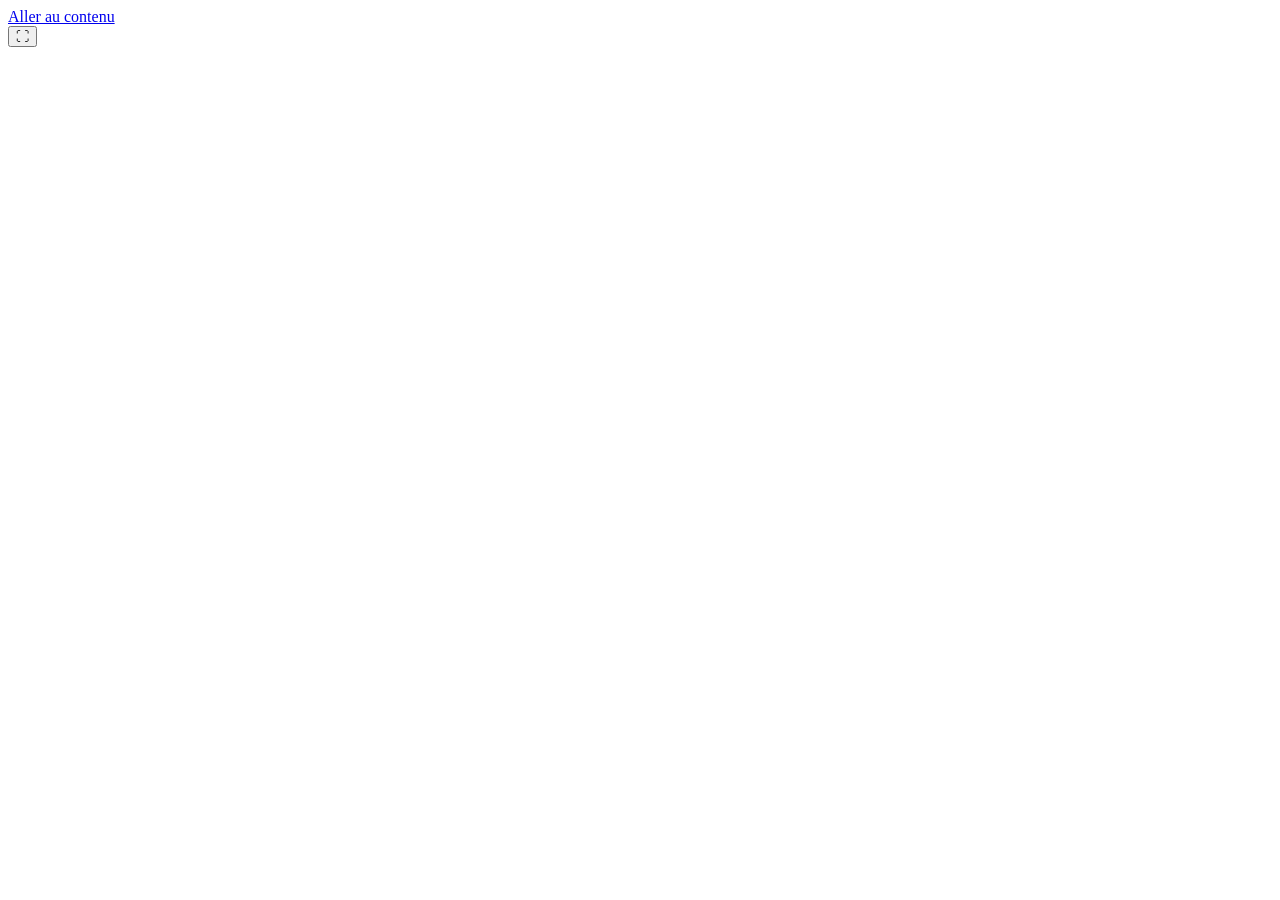
==== index.html @ 28c28bdc "Add files via upload" ====
<!DOCTYPE html>
<html lang="fr">
<head>
<meta charset="UTF-8">
<meta name="viewport" content="width=device-width, initial-scale=1.0">
<title>L'IA au service de l'excellence relationnelle</title>
<link rel="stylesheet" href="css/styles.css">
</head>
<body>

  <a class="lien-evitement" href="#parcours">Aller au contenu</a>

  <!-- Jauge collective : filigrane fixe, visible à partir de l'écran 5 -->
  <div id="jauge" class="jauge" hidden aria-label="Jauge collective">
    <div class="jauge-piste">
      <div id="jauge-remplissage" class="jauge-remplissage" style="width:0%"></div>
    </div>
    <div class="jauge-valeur"><span id="jauge-valeur-texte">0</span>/100</div>
    <div class="jauge-boutons">
      <button type="button" data-jauge-ajout="1" aria-label="Ajouter 1 point">+1</button>
      <button type="button" data-jauge-ajout="5" aria-label="Ajouter 5 points">+5</button>
      <button type="button" data-jauge-ajout="10" aria-label="Ajouter 10 points">+10</button>
      <button type="button" id="jauge-reset" aria-label="Réinitialiser la jauge (double-clic)">↺</button>
    </div>
  </div>

  <!-- Navigation par points, cliquable et pilotée au clavier -->
  <nav id="nav-points" class="nav-points" aria-label="Navigation entre les écrans"></nav>

  <button type="button" id="bouton-plein-ecran" class="bouton-plein-ecran" aria-label="Basculer en mode plein écran">⛶</button>

  <main id="parcours" class="parcours" tabindex="-1"></main>

  <script src="data/contenus.js"></script>
  <script src="js/app.js"></script>
</body>
</html>
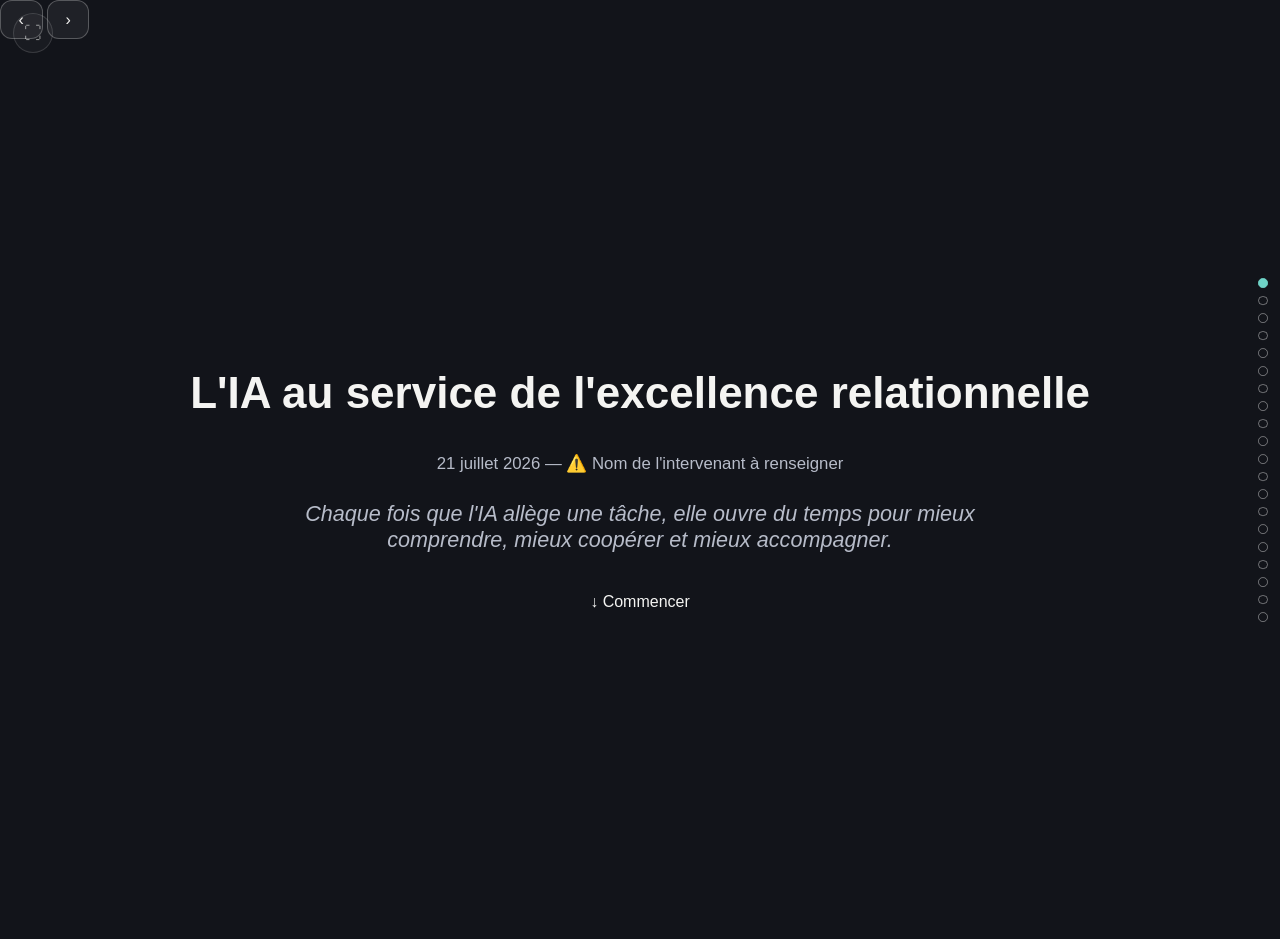
==== commit df5420af: "Update index.html update après modif des apparitions" ====
--- a/index.html
+++ b/index.html
@@ -29,6 +29,13 @@
 
   <button type="button" id="bouton-plein-ecran" class="bouton-plein-ecran" aria-label="Basculer en mode plein écran">⛶</button>
 
+  <!-- Navigation tactile / souris de secours : déclenche exactement les
+       mêmes actions Suivant/Retour que le clavier (mêmes niveaux respectés). -->
+  <div class="boutons-navigation">
+    <button type="button" id="bouton-precedent" aria-label="Précédent">‹</button>
+    <button type="button" id="bouton-suivant" aria-label="Suivant">›</button>
+  </div>
+
   <main id="parcours" class="parcours" tabindex="-1"></main>
 
   <script src="data/contenus.js"></script>
--- a/css/styles.css
+++ b/css/styles.css
@@ -0,0 +1,560 @@
+/* ==========================================================================
+   Variables
+   ========================================================================== */
+:root {
+  --bg: #12141a;
+  --bg-alt: #1b1e27;
+  --texte: #f4f4f2;
+  --texte-att: #b7bcc9;
+  --accent: #6fd3c7;
+  --accent-2: #f2c14e;
+  --attente-bg: #3a2f14;
+  --attente-bord: #f2c14e;
+
+  --pole-career: #4fb3a9;
+  --pole-formation: #8f7fe0;
+  --pole-taxe: #e0a94f;
+  --pole-alternance: #5e9fe0;
+  --pole-event: #e07f9f;
+
+  --marge: clamp(1.25rem, 4vw, 4rem);
+  --rayon: 0.75rem;
+  --transition-rapide: 180ms ease;
+}
+
+@media (prefers-color-scheme: light) {
+  :root {
+    --bg: #12141a;
+    --bg-alt: #1b1e27;
+    --texte: #f4f4f2;
+  }
+}
+
+* { box-sizing: border-box; }
+
+html, body {
+  margin: 0;
+  padding: 0;
+  height: 100%;
+  background: var(--bg);
+  color: var(--texte);
+  font-family: "Segoe UI", "Helvetica Neue", Arial, sans-serif;
+}
+
+body { overflow: hidden; }
+
+h1, h2, h3 { line-height: 1.2; margin: 0 0 0.75em; }
+
+button {
+  font-family: inherit;
+  cursor: pointer;
+  border: 1px solid rgba(255,255,255,0.25);
+  background: rgba(255,255,255,0.06);
+  color: var(--texte);
+  border-radius: var(--rayon);
+  padding: 0.6em 1.1em;
+  font-size: 1rem;
+  transition: background var(--transition-rapide), transform var(--transition-rapide);
+}
+button:hover { background: rgba(255,255,255,0.14); }
+button:active { transform: scale(0.97); }
+
+:focus-visible {
+  outline: 3px solid var(--accent);
+  outline-offset: 2px;
+}
+
+.lien-evitement {
+  position: absolute;
+  left: -999px;
+  top: 0;
+  background: var(--accent);
+  color: #05201c;
+  padding: 0.75em 1em;
+  z-index: 1000;
+}
+.lien-evitement:focus { left: 0; }
+
+/* ==========================================================================
+   Défilement magnétique
+   ========================================================================== */
+.parcours {
+  height: 100vh;
+  overflow-y: auto;
+  scroll-snap-type: y mandatory;
+  scroll-behavior: smooth;
+}
+.parcours.libre { scroll-snap-type: none; }
+
+.screen {
+  scroll-snap-align: start;
+  scroll-snap-stop: always;
+  min-height: 100vh;
+  width: 100%;
+  display: flex;
+  flex-direction: column;
+  justify-content: center;
+  align-items: center;
+  padding: var(--marge);
+  text-align: center;
+  position: relative;
+}
+.screen:nth-child(even) { background: var(--bg-alt); }
+
+.screen-contenu { max-width: 62rem; width: 100%; }
+
+.titre-ecran { font-size: clamp(1.6rem, 4vw, 2.75rem); }
+
+.ancrage {
+  font-size: clamp(1.05rem, 2vw, 1.35rem);
+  font-style: italic;
+  color: var(--texte-att);
+  max-width: 46rem;
+  margin: 1.25em auto 0;
+}
+
+.question-groupe {
+  font-size: clamp(1.2rem, 2.5vw, 1.75rem);
+  margin: 0.75em 0;
+}
+
+.relances {
+  list-style: none;
+  padding: 0;
+  margin: 1em 0 0;
+  color: var(--texte-att);
+  display: flex;
+  flex-wrap: wrap;
+  gap: 0.5em 1.25em;
+  justify-content: center;
+}
+.relances li::before { content: "— "; }
+
+/* Bloc d'attente : contenu à finaliser avant la séance */
+.bloc-attente {
+  background: var(--attente-bg);
+  border: 1px dashed var(--attente-bord);
+  color: #ffe8ab;
+  border-radius: var(--rayon);
+  padding: 0.6em 0.9em;
+  font-size: 0.95rem;
+  display: inline-block;
+  margin-top: 0.75em;
+}
+
+/* ==========================================================================
+   Écran 1 — Accueil
+   ========================================================================== */
+.ecran-accueil .meta {
+  color: var(--texte-att);
+  margin-top: 1em;
+  font-size: 1.05rem;
+}
+.fleche-defilement {
+  margin-top: 2.5em;
+  animation: rebond 2s infinite;
+}
+@keyframes rebond {
+  0%, 100% { transform: translateY(0); }
+  50% { transform: translateY(10px); }
+}
+
+/* ==========================================================================
+   Écran 2 — Mots-clés
+   ========================================================================== */
+.mots-cles {
+  display: flex;
+  flex-wrap: wrap;
+  gap: 0.75em 1em;
+  justify-content: center;
+  list-style: none;
+  padding: 0;
+  margin: 1.5em 0 0;
+}
+.mots-cles li {
+  padding: 0.5em 1.1em;
+  border-radius: 999px;
+  background: rgba(111,211,199,0.12);
+  border: 1px solid rgba(111,211,199,0.4);
+  opacity: 0;
+  transform: translateY(12px);
+  transition: opacity 500ms ease, transform 500ms ease;
+}
+.mots-cles li.visible { opacity: 1; transform: translateY(0); }
+
+/* ==========================================================================
+   Écran 3 — Deux blocs
+   ========================================================================== */
+.deux-blocs {
+  display: grid;
+  grid-template-columns: repeat(auto-fit, minmax(16rem, 1fr));
+  gap: 1.5em;
+  margin-top: 1.5em;
+  text-align: left;
+}
+.bloc {
+  background: rgba(255,255,255,0.05);
+  border-radius: var(--rayon);
+  padding: 1.25em 1.5em;
+  opacity: 0;
+  transform: translateY(12px);
+  transition: opacity 600ms ease, transform 600ms ease;
+}
+.bloc.visible { opacity: 1; transform: translateY(0); }
+.bloc ul { margin: 0.5em 0 0; padding-left: 1.2em; }
+.bloc li { margin: 0.35em 0; }
+
+/* ==========================================================================
+   Écran 4 — Citation
+   ========================================================================== */
+blockquote.citation {
+  font-size: clamp(1.3rem, 3vw, 2rem);
+  font-weight: 300;
+  margin: 0;
+  padding: 0 1em;
+  border-left: 4px solid var(--accent);
+}
+.citation-source { color: var(--texte-att); margin-top: 0.75em; }
+
+/* ==========================================================================
+   Écran 5 — Mission collective
+   ========================================================================== */
+.mission-liste {
+  list-style: none;
+  padding: 0;
+  margin: 1.25em 0 0;
+  display: grid;
+  gap: 0.6em;
+  text-align: left;
+  max-width: 34rem;
+  margin-inline: auto;
+}
+.mission-liste li {
+  background: rgba(255,255,255,0.05);
+  border-radius: var(--rayon);
+  padding: 0.6em 1em;
+}
+
+/* ==========================================================================
+   Démonstrations (écrans 6, 9, 11)
+   ========================================================================== */
+.consigne-box {
+  background: rgba(255,255,255,0.06);
+  border-radius: var(--rayon);
+  padding: 1.25em 1.5em;
+  font-size: 1.15rem;
+  margin: 1.25em 0;
+}
+.actions {
+  display: flex;
+  flex-wrap: wrap;
+  gap: 0.75em;
+  justify-content: center;
+  margin-top: 1em;
+}
+.resultat-secours {
+  margin-top: 1.25em;
+  text-align: left;
+}
+.resultat-secours[hidden] { display: none; }
+
+.documents-grille {
+  display: grid;
+  grid-template-columns: repeat(auto-fit, minmax(8rem, 1fr));
+  gap: 0.75em;
+  margin: 1.25em 0;
+}
+.document-carte {
+  background: rgba(255,255,255,0.05);
+  border-radius: var(--rayon);
+  padding: 1em 0.5em;
+}
+.document-carte .icone { font-size: 2rem; display: block; margin-bottom: 0.35em; }
+
+/* ==========================================================================
+   Écran 7 — Débrief (textareas)
+   ========================================================================== */
+.contributions {
+  display: grid;
+  gap: 0.75em;
+  margin: 1.25em 0;
+  text-align: left;
+}
+.contributions textarea {
+  width: 100%;
+  min-height: 4.5em;
+  border-radius: var(--rayon);
+  border: 1px solid rgba(255,255,255,0.2);
+  background: rgba(255,255,255,0.04);
+  color: var(--texte);
+  padding: 0.75em;
+  font-family: inherit;
+  font-size: 1rem;
+  resize: vertical;
+}
+
+/* ==========================================================================
+   Écran 8 — Construction du contexte
+   ========================================================================== */
+.contexte-grille {
+  display: grid;
+  grid-template-columns: repeat(auto-fit, minmax(15rem, 1fr));
+  gap: 0.9em;
+  text-align: left;
+  margin: 1.25em 0;
+}
+.contexte-champ label { display: block; font-size: 0.9rem; color: var(--texte-att); margin-bottom: 0.3em; }
+.contexte-champ input, .contexte-champ textarea {
+  width: 100%;
+  border-radius: var(--rayon);
+  border: 1px solid rgba(255,255,255,0.2);
+  background: rgba(255,255,255,0.04);
+  color: var(--texte);
+  padding: 0.6em 0.75em;
+  font-family: inherit;
+}
+.previsualisation {
+  text-align: left;
+  background: rgba(111,211,199,0.08);
+  border: 1px solid rgba(111,211,199,0.3);
+  border-radius: var(--rayon);
+  padding: 1em 1.25em;
+  margin-top: 1em;
+  white-space: pre-wrap;
+  font-size: 0.98rem;
+}
+
+/* ==========================================================================
+   Écran 10 — Méthode
+   ========================================================================== */
+.methode-etapes {
+  display: grid;
+  grid-template-columns: repeat(auto-fit, minmax(9rem, 1fr));
+  gap: 1em;
+  margin: 1.5em 0;
+}
+.methode-etape {
+  background: rgba(255,255,255,0.05);
+  border-radius: var(--rayon);
+  padding: 1.5em 1em;
+  font-size: 1.1rem;
+  font-weight: 600;
+  opacity: 0;
+  transform: scale(0.92);
+  transition: opacity 500ms ease, transform 500ms ease;
+}
+.methode-etape.visible { opacity: 1; transform: scale(1); }
+.methode-etape .num { display: block; color: var(--accent); font-size: 0.85rem; margin-bottom: 0.4em; }
+
+/* ==========================================================================
+   Écran 12 — Vérification
+   ========================================================================== */
+.verification-liste {
+  list-style: none;
+  padding: 0;
+  margin: 1.25em auto 0;
+  display: grid;
+  gap: 0.6em;
+  max-width: 36rem;
+  text-align: left;
+}
+.verification-liste li {
+  background: rgba(255,255,255,0.05);
+  border-radius: var(--rayon);
+  padding: 0.6em 1em;
+}
+.verification-liste li::before { content: "☐ "; color: var(--accent); }
+
+/* ==========================================================================
+   Écran 13 — Vidéo
+   ========================================================================== */
+.video-conteneur { margin: 1.25em 0; }
+.video-conteneur video {
+  max-width: 100%;
+  max-height: 40vh;
+  border-radius: var(--rayon);
+  background: #000;
+}
+
+/* ==========================================================================
+   Écrans 15/16 — Portefeuilles (sélecteur de groupe)
+   ========================================================================== */
+.selecteur-groupe {
+  display: flex;
+  gap: 0.6em;
+  justify-content: center;
+  margin: 1em 0;
+}
+.selecteur-groupe button[aria-pressed="true"] {
+  background: var(--accent);
+  color: #05201c;
+  border-color: var(--accent);
+}
+
+.portefeuille-cartes {
+  display: grid;
+  grid-template-columns: repeat(auto-fit, minmax(10rem, 1fr));
+  gap: 0.75em;
+  margin-top: 1.25em;
+  text-align: left;
+}
+.portefeuille-carte {
+  border-radius: var(--rayon);
+  padding: 0.9em 1em;
+  border-left: 5px solid var(--pole-career);
+  background: rgba(255,255,255,0.05);
+}
+.portefeuille-carte .pole { font-size: 0.8rem; color: var(--texte-att); display: block; margin-bottom: 0.3em; }
+.portefeuille-carte[data-pole="Career Center"] { border-left-color: var(--pole-career); }
+.portefeuille-carte[data-pole="Formation continue"] { border-left-color: var(--pole-formation); }
+.portefeuille-carte[data-pole="Taxe d'apprentissage"] { border-left-color: var(--pole-taxe); }
+.portefeuille-carte[data-pole="Alternance"] { border-left-color: var(--pole-alternance); }
+.portefeuille-carte[data-pole="Événementiel"] { border-left-color: var(--pole-event); }
+
+.situations-liste {
+  display: grid;
+  gap: 0.6em;
+  margin-top: 1.25em;
+  text-align: left;
+  max-width: 40rem;
+  margin-inline: auto;
+}
+.situations-liste li {
+  background: rgba(255,255,255,0.05);
+  border-radius: var(--rayon);
+  padding: 0.6em 1em;
+}
+
+/* ==========================================================================
+   Minuteries (écrans 18, 19)
+   ========================================================================== */
+.minuterie {
+  font-variant-numeric: tabular-nums;
+  font-size: clamp(2.5rem, 6vw, 4rem);
+  font-weight: 700;
+  margin: 0.5em 0;
+}
+.minuterie-controles { display: flex; gap: 0.75em; justify-content: center; }
+.minuterie-etiquette { color: var(--texte-att); font-size: 1rem; }
+
+.groupe-actuel {
+  font-size: 1.1rem;
+  color: var(--accent);
+  margin-bottom: 0.5em;
+}
+
+/* ==========================================================================
+   Écran 20 — Projection
+   ========================================================================== */
+.qr-bloc {
+  margin: 1.25em auto;
+  width: 10rem;
+  height: 10rem;
+  border: 1px dashed var(--attente-bord);
+  border-radius: var(--rayon);
+  display: flex;
+  align-items: center;
+  justify-content: center;
+  color: var(--texte-att);
+  font-size: 0.85rem;
+  text-align: center;
+  padding: 0.5em;
+}
+
+/* ==========================================================================
+   Écran 21 — Conclusion
+   ========================================================================== */
+.mots-cles-finaux {
+  display: flex;
+  flex-wrap: wrap;
+  gap: 0.6em;
+  justify-content: center;
+  list-style: none;
+  padding: 0;
+  margin: 1.25em 0;
+  color: var(--texte-att);
+}
+
+/* ==========================================================================
+   Chrome global : jauge, navigation, plein écran
+   ========================================================================== */
+.jauge {
+  position: fixed;
+  top: 0.75em;
+  left: 50%;
+  transform: translateX(-50%);
+  z-index: 200;
+  display: flex;
+  align-items: center;
+  gap: 0.6em;
+  background: rgba(18,20,26,0.85);
+  backdrop-filter: blur(6px);
+  border-radius: 999px;
+  padding: 0.4em 0.9em;
+  font-size: 0.85rem;
+  opacity: 0.55;
+  transition: opacity var(--transition-rapide);
+}
+.jauge:hover, .jauge:focus-within { opacity: 1; }
+.jauge[hidden] { display: none; }
+.jauge-piste {
+  width: 8rem;
+  height: 0.5rem;
+  background: rgba(255,255,255,0.15);
+  border-radius: 999px;
+  overflow: hidden;
+}
+.jauge-remplissage {
+  height: 100%;
+  background: var(--accent);
+  transition: width 400ms ease;
+}
+.jauge-boutons { display: flex; gap: 0.3em; }
+.jauge-boutons button { padding: 0.2em 0.55em; font-size: 0.8rem; }
+
+.nav-points {
+  position: fixed;
+  right: 0.75em;
+  top: 50%;
+  transform: translateY(-50%);
+  z-index: 200;
+  display: flex;
+  flex-direction: column;
+  gap: 0.5em;
+}
+.nav-points button {
+  width: 0.6rem;
+  height: 0.6rem;
+  padding: 0;
+  border-radius: 50%;
+  border: 1px solid rgba(255,255,255,0.4);
+  background: transparent;
+}
+.nav-points button[aria-current="true"] {
+  background: var(--accent);
+  border-color: var(--accent);
+}
+
+.bouton-plein-ecran {
+  position: fixed;
+  left: 0.75em;
+  top: 0.75em;
+  z-index: 200;
+  border-radius: 50%;
+  width: 2.5rem;
+  height: 2.5rem;
+  padding: 0;
+  font-size: 1.1rem;
+  opacity: 0.55;
+}
+.bouton-plein-ecran:hover { opacity: 1; }
+
+@media (max-width: 640px) {
+  .nav-points { display: none; }
+  .jauge { font-size: 0.75rem; }
+  .jauge-piste { width: 5rem; }
+}
+
+@media (prefers-reduced-motion: reduce) {
+  * { animation-duration: 0.01ms !important; transition-duration: 0.01ms !important; }
+}
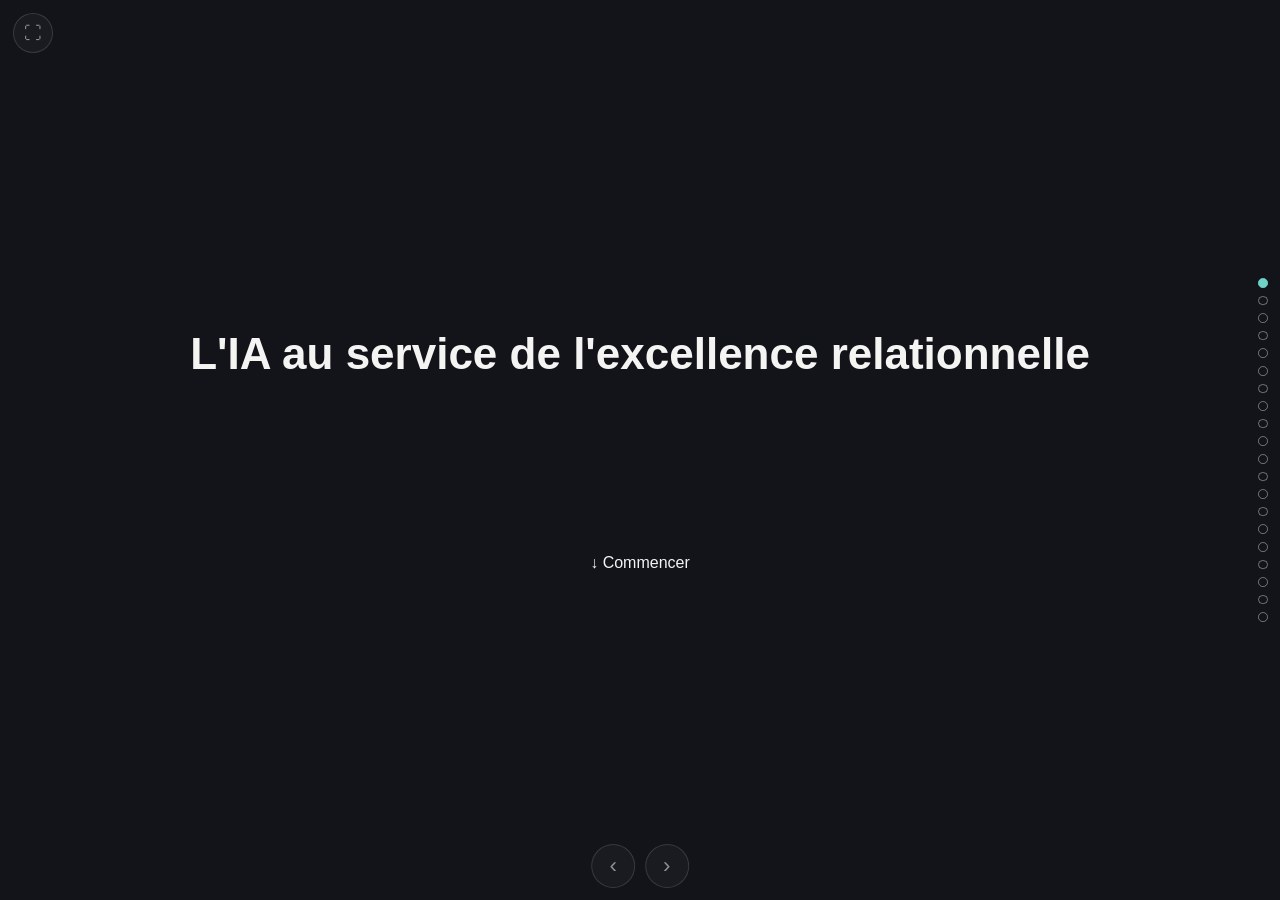
==== commit c24c9cf5: "Update index.html" ====
--- a/index.html
+++ b/index.html
@@ -5,6 +5,9 @@
 <meta name="viewport" content="width=device-width, initial-scale=1.0">
 <title>L'IA au service de l'excellence relationnelle</title>
 <link rel="stylesheet" href="css/styles.css">
+<!-- Thème d'essai (couleurs/police humian-formation.fr) : supprimer ou
+     commenter la ligne ci-dessous pour revenir au thème d'origine. -->
+<link rel="stylesheet" href="css/theme-humian.css">
 </head>
 <body>
 
--- a/css/styles.css
+++ b/css/styles.css
@@ -17,6 +17,9 @@
   --pole-alternance: #5e9fe0;
   --pole-event: #e07f9f;
 
+  --police-body: "Segoe UI", "Helvetica Neue", Arial, sans-serif;
+  --police-titres: var(--police-body);
+
   --marge: clamp(1.25rem, 4vw, 4rem);
   --rayon: 0.75rem;
   --transition-rapide: 180ms ease;
@@ -38,12 +41,12 @@
   height: 100%;
   background: var(--bg);
   color: var(--texte);
-  font-family: "Segoe UI", "Helvetica Neue", Arial, sans-serif;
+  font-family: var(--police-body);
 }
 
 body { overflow: hidden; }
 
-h1, h2, h3 { line-height: 1.2; margin: 0 0 0.75em; }
+h1, h2, h3 { line-height: 1.2; margin: 0 0 0.75em; font-family: var(--police-titres); }
 
 button {
   font-family: inherit;
@@ -129,6 +132,24 @@
   justify-content: center;
 }
 .relances li::before { content: "— "; }
+
+/* ==========================================================================
+   Révélation progressive (moteur générique par niveaux)
+   ========================================================================== */
+[data-reveal-level] {
+  opacity: 0;
+  transform: translateY(16px);
+  visibility: hidden;
+  pointer-events: none;
+  transition: opacity 320ms ease, transform 320ms ease, visibility 0s linear 320ms;
+}
+[data-reveal-level].visible {
+  opacity: 1;
+  transform: translateY(0);
+  visibility: visible;
+  pointer-events: auto;
+  transition: opacity 320ms ease, transform 320ms ease, visibility 0s linear 0s;
+}
 
 /* Bloc d'attente : contenu à finaliser avant la séance */
 .bloc-attente {
@@ -549,6 +570,26 @@
 }
 .bouton-plein-ecran:hover { opacity: 1; }
 
+.boutons-navigation {
+  position: fixed;
+  left: 50%;
+  bottom: 0.75em;
+  transform: translateX(-50%);
+  z-index: 200;
+  display: flex;
+  gap: 0.6em;
+}
+.boutons-navigation button {
+  width: 2.75rem;
+  height: 2.75rem;
+  padding: 0;
+  border-radius: 50%;
+  font-size: 1.4rem;
+  line-height: 1;
+  opacity: 0.55;
+}
+.boutons-navigation button:hover { opacity: 1; }
+
 @media (max-width: 640px) {
   .nav-points { display: none; }
   .jauge { font-size: 0.75rem; }
@@ -557,4 +598,8 @@
 
 @media (prefers-reduced-motion: reduce) {
   * { animation-duration: 0.01ms !important; transition-duration: 0.01ms !important; }
-}
+  /* La propriété CSS scroll-behavior l'emporte sur l'option JS
+     behavior:"auto" d'un scrollIntoView dans certains navigateurs :
+     on la neutralise explicitement ici plutôt que de compter sur le JS. */
+  .parcours { scroll-behavior: auto; }
+}
